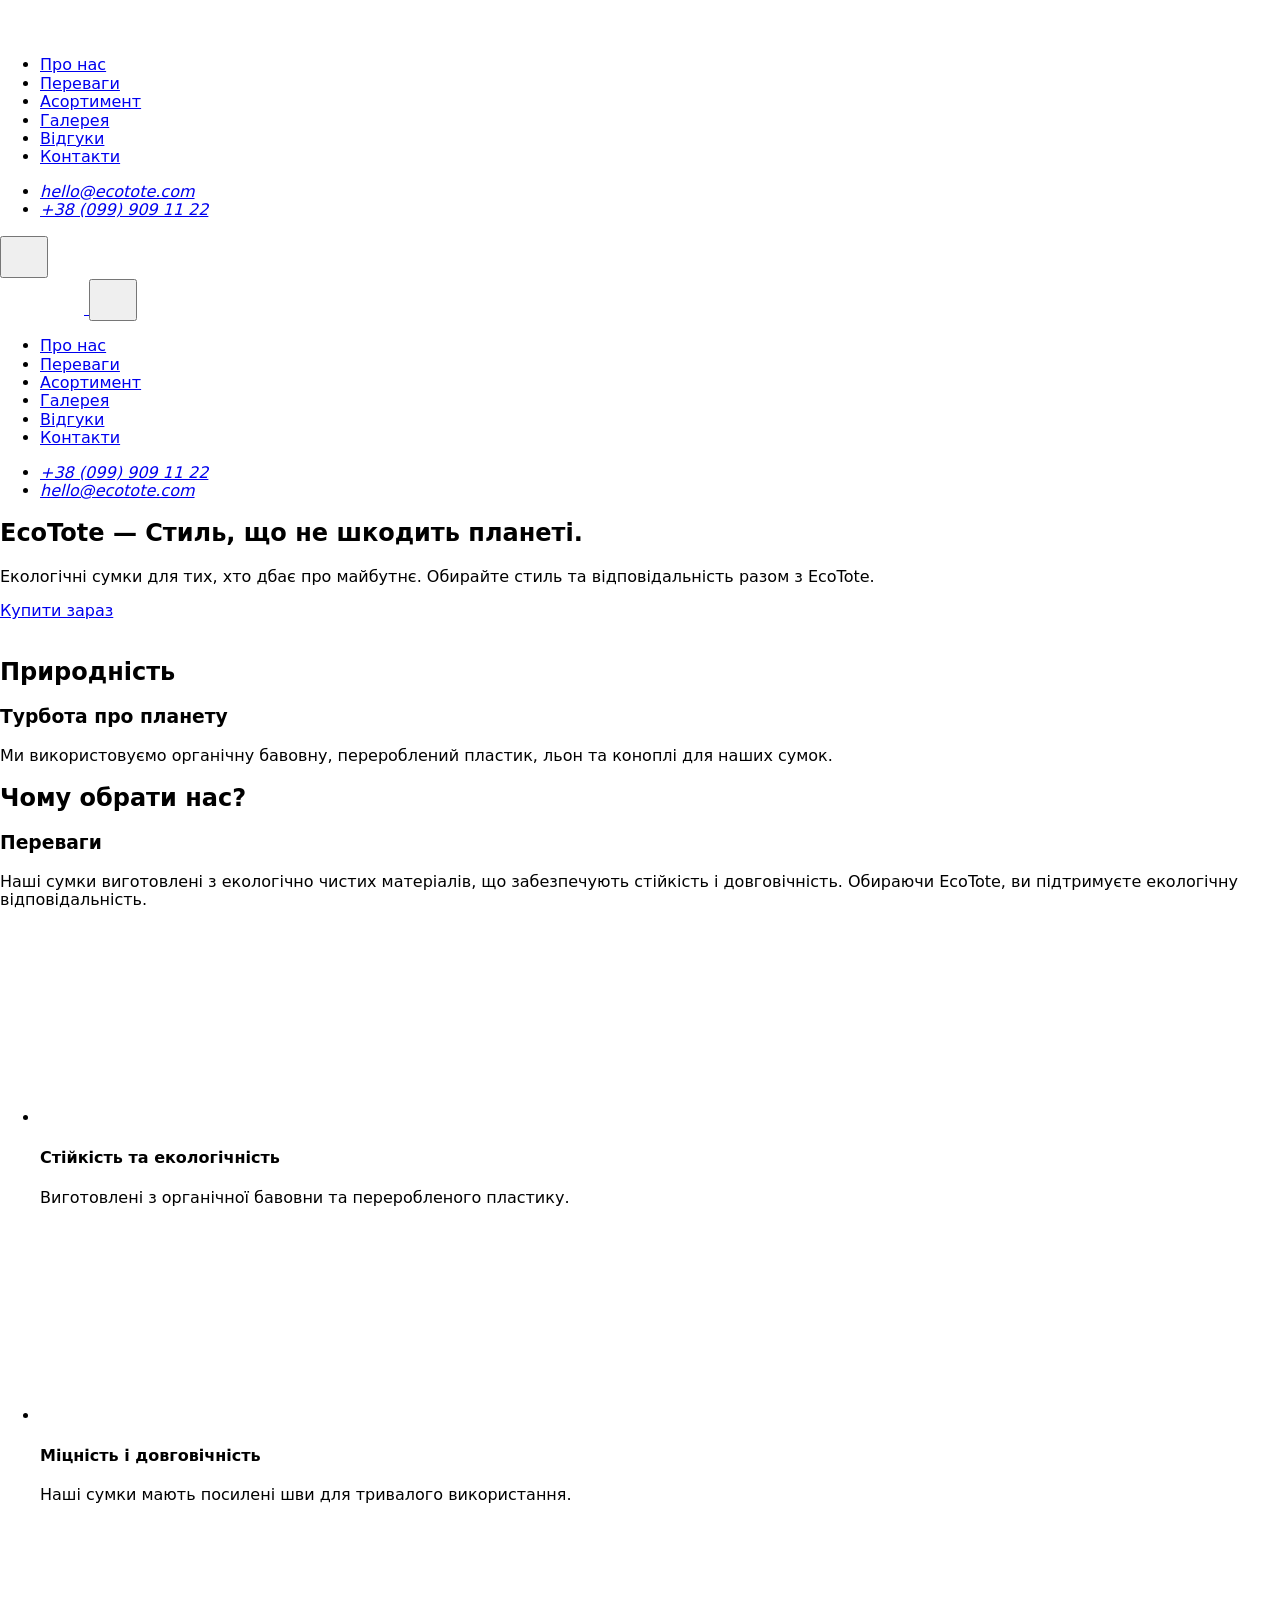
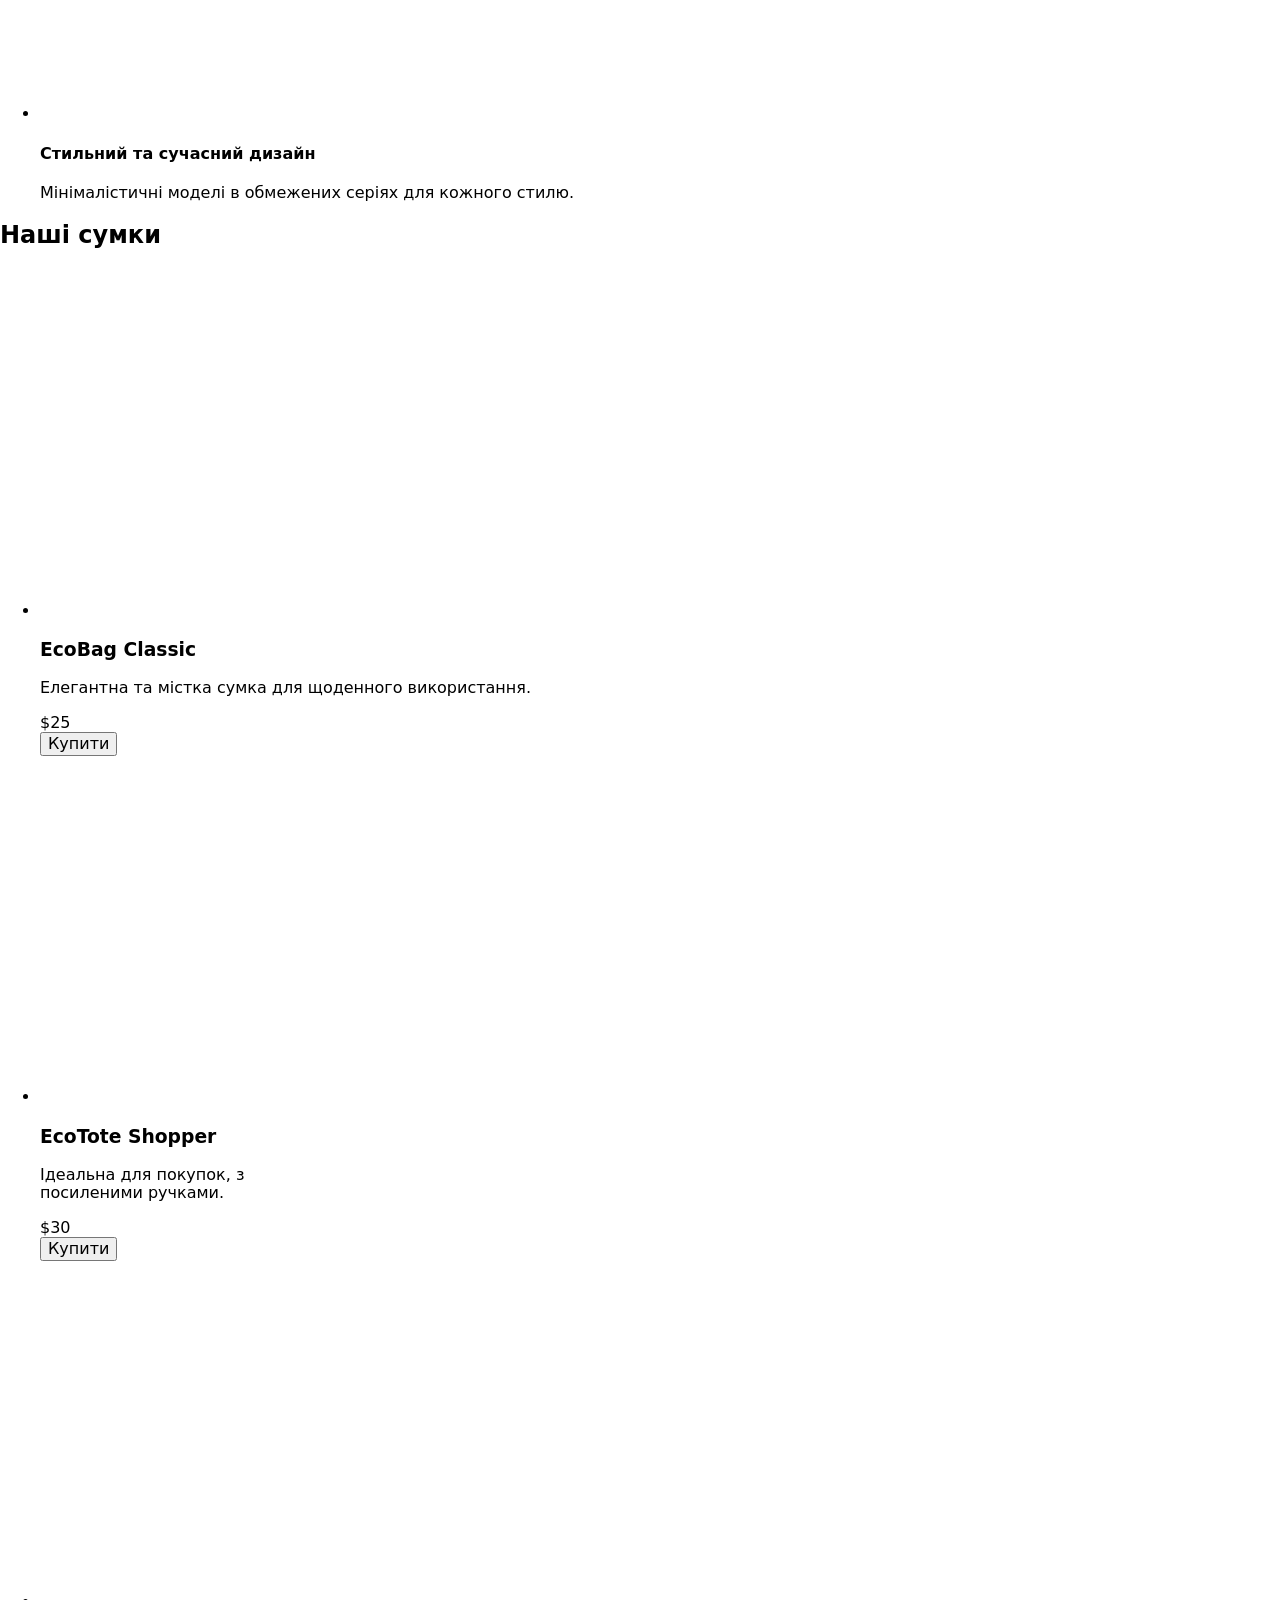
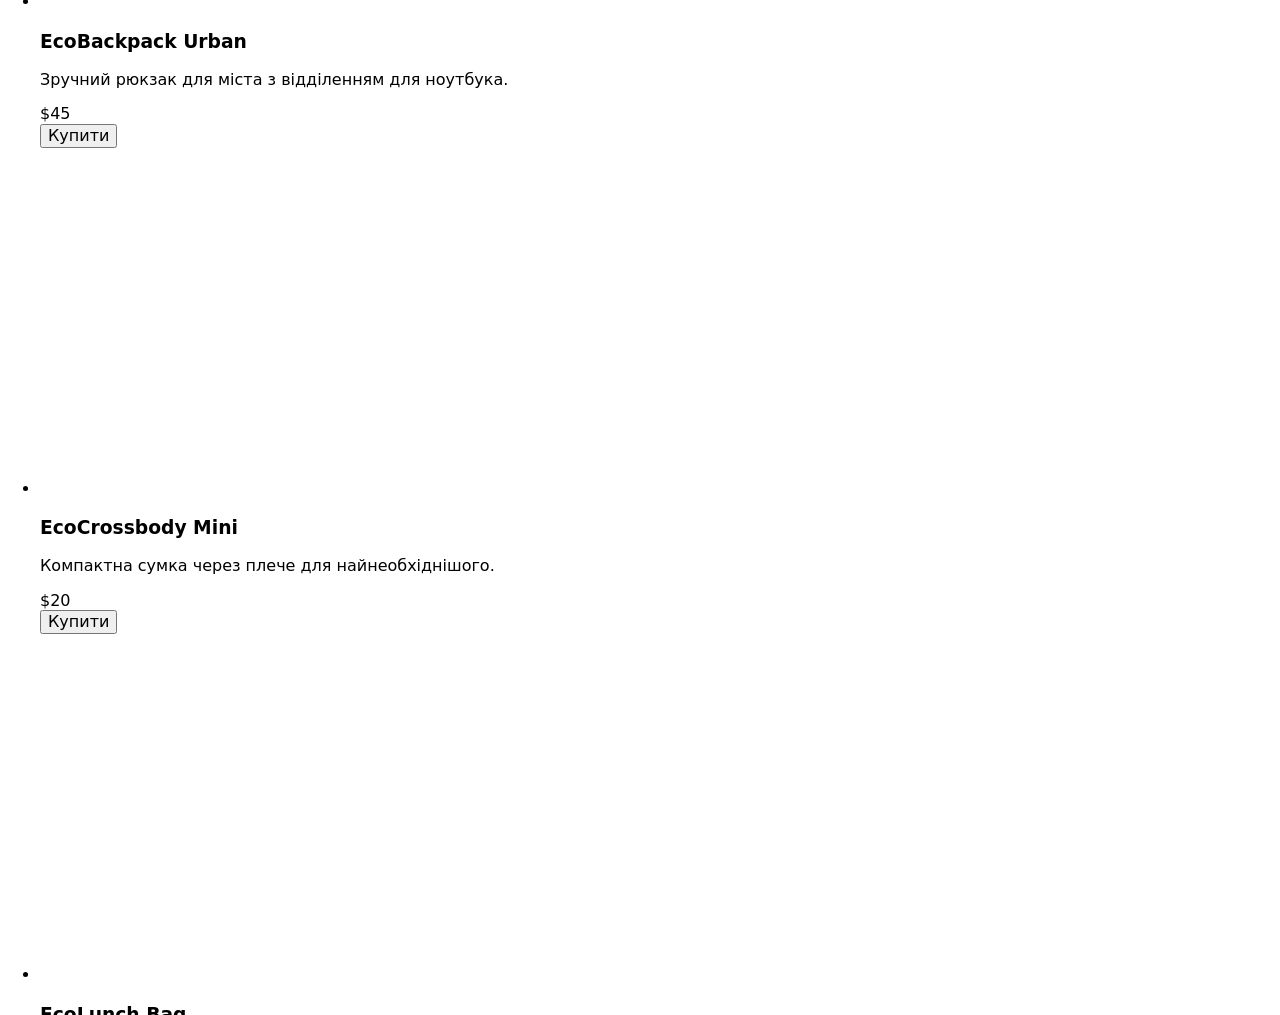
==== index.html @ a8417cc0 "Deploying to gh-pages from @ tetiana-tkachuk/ecotote-team-project@ef419cf81e97bbe86a698569231b4c38f8" ====
<!DOCTYPE html>
<html lang="uk">
  <head>
    <meta charset="UTF-8" />
    <link rel="icon" type="image/svg+xml" href="/ecotote-team-project/favicon.svg" />
    <meta name="viewport" content="width=device-width, initial-scale=1.0" />
    <meta
      name="description"
      content="Виробництво та продаж екологічних сумок. Сумки EcoTote - це стиль, комфорт та турбота про навколишнє середовище. Широкий вибір моделей сумок."
    />
    <link rel="preconnect" href="https://fonts.googleapis.com" />
    <link rel="preconnect" href="https://fonts.gstatic.com" crossorigin />
    <link
      href="https://fonts.googleapis.com/css2?family=Comfortaa:wght@700&family=Fira+Sans:wght@400;600&display=swap"
      rel="stylesheet"
    />
    <title>EcoTote</title>
    <link
      rel="stylesheet"
      href="https://cdnjs.cloudflare.com/ajax/libs/modern-normalize/3.0.1/modern-normalize.min.css"
      integrity="sha512-q6WgHqiHlKyOqslT/lgBgodhd03Wp4BEqKeW6nNtlOY4quzyG3VoQKFrieaCeSnuVseNKRGpGeDU3qPmabCANg=="
      crossorigin="anonymous"
      referrerpolicy="no-referrer"
    />
    <script type="module" crossorigin src="/ecotote-team-project/index.js"></script>
    <link rel="stylesheet" crossorigin href="/ecotote-team-project/assets/index-BVFaLaH8.css">
  </head>
  <body>
    <header class="header">
  <div class="container container-header">
    <a
      class="header-logo"
      href="index.html"
      aria-label="Відкрити головну сторінку"
      title="Перейти на головну сторінку"
    >
      <svg class="header-logo-icon" width="84" height="36">
        <use href="/ecotote-team-project/assets/logo-U0piZrP_.svg#icon-logo"></use>
      </svg>
    </a>
    <nav class="header-navbar">
      <ul class="nav-list">
        <li class="nav-item">
          <a class="nav-link" href="#about">Про нас</a>
        </li>
        <li class="nav-item">
          <a class="nav-link" href="#advantages">Переваги</a>
        </li>
        <li class="nav-item">
          <a class="nav-link" href="#assortment">Асортимент</a>
        </li>
        <li class="nav-item">
          <a class="nav-link" href="#gallery">Галерея</a>
        </li>
        <li class="nav-item">
          <a class="nav-link" href="#feedbacks">Відгуки</a>
        </li>
        <li class="nav-item">
          <a class="nav-link" href="#support">Контакти</a>
        </li>
      </ul>
    </nav>
    <address class="contacts">
      <ul class="contacts-list">
        <li class="contacts-item">
          <a class="contacts-link" href="mailto:hello@ecotote.com"
            >hello@ecotote.com</a
          >
        </li>
        <li class="contacts-item">
          <a class="contacts-link" href="tel:+380999091122"
            >+38 (099) 909 11 22</a
          >
        </li>
      </ul>
    </address>
    <button class="menu-open-btn" type="button" aria-label="Відкрити меню">
      <svg class="burger-icon" width="32" height="32">
        <use href="/ecotote-team-project/assets/icons-CYE6FQ5h.svg#icon-menu"></use>
      </svg>
    </button>
  </div>
</header>
<!-- mobile menu overlay -->
<div class="burger-menu-overlay">
  <div class="burger-menu">
    <a
      class="header-logo"
      href="index.html"
      aria-label="Повернутись на головну сторінку"
      title="Повернутись на головну сторінку"
    >
      <svg class="header-logo-icon" width="84" height="36">
        <use href="/ecotote-team-project/assets/logo-U0piZrP_.svg#icon-logo"></use>
      </svg>
    </a>
    <button type="button" class="burger-menu-close" aria-label="Закрити меню">
      <svg class="icon-close" width="32" height="32">
        <use href="/ecotote-team-project/assets/icons-CYE6FQ5h.svg#icon-x"></use>
      </svg>
    </button>
    <nav class="burger-nav">
      <ul class="burger-nav-list">
        <li class="burger-nav-item">
          <a class="burger-nav-link" href="#about">Про нас</a>
        </li>
        <li class="burger-nav-item">
          <a class="burger-nav-link" href="#advantages">Переваги</a>
        </li>
        <li class="burger-nav-item">
          <a class="burger-nav-link" href="#assortment">Асортимент</a>
        </li>
        <li class="burger-nav-item">
          <a class="burger-nav-link" href="#gallery">Галерея</a>
        </li>
        <li class="burger-nav-item">
          <a class="burger-nav-link" href="#feedbacks">Відгуки</a>
        </li>
        <li class="burger-nav-item">
          <a class="burger-nav-link" href="#support">Контакти</a>
        </li>
      </ul>
    </nav>
    <address class="burger-contact">
      <ul class="burger-contact-list">
        <li class="contacts-item">
          <a class="contacts-link" href="tel:+380999091122"
            >+38 (099) 909 11 22</a
          >
        </li>
        <li class="contacts-item">
          <a class="contacts-link" href="mailto:hello@ecotote.com"
            >hello@ecotote.com</a
          >
        </li>
      </ul>
    </address>
  </div>
</div>


    <main>
      <section class="hero">
  <div class="container">
    <div class="hero-text-content-wrapper">
      <h1 class="hero-title">EcoTote — Стиль, що не шкодить планеті.</h1>
      <div class="hero-content-btn-container">
        <p class="hero-text">
          Екологічні сумки для тих, хто дбає про майбутнє. Обирайте стиль та
          відповідальність разом з EcoTote.
        </p>
        <a class="button hero-btn" href="#assortment">Купити зараз</a>
      </div>
    </div>
    <div class="img-wrapper">
      <picture class="hero-picture">
        <source
          srcset="/ecotote-team-project/assets/hero-img-desk-DtRINY87.jpg 1x, /ecotote-team-project/assets/hero-img-desk-2x-By4Xoq-9.jpg 2x"
          media="(min-width: 1440px)"
        />
        <source
          srcset="/ecotote-team-project/assets/hero-img-tab-CZBpVqTs.jpg 1x, /ecotote-team-project/assets/hero-img-tab-2x-DbnW533m.jpg 2x"
          media="(min-width: 768px)"
        />
        <source
          srcset="/ecotote-team-project/assets/hero-img-mob-wDn4ARM0.jpg 1x, /ecotote-team-project/assets/hero-img-mob-2x-D0zY0Bsk.jpg 2x"
          media="(min-width: 320px)"
        />
        <img
          src="/ecotote-team-project/assets/hero-img-mob-wDn4ARM0.jpg"
          alt="Стильні різнокольорові сумки з екологічних матеріалів"
        />
      </picture>
    </div>
  </div>
</section>

      <section class="about" id="about">
  <div class="container about-container">
    <h2 class="about-title">Природність</h2>
    <h3 class="section-title about-subtitle">Турбота про планету</h3>
    <p class="about-text">
      Ми використовуємо органічну бавовну, перероблений пластик, льон та коноплі
      для наших сумок.
    </p>
  </div>
</section>

      <section class="advantages" id="advantages">
  <div class="container">
    <div class="advantages-container">
    <div class="advantages-header">
      <h2 class="section-title advantages-title">Чому обрати нас?</h2>
      <h3 class="advantages-subtitle">Переваги</h3>
    </div>
    <p class="advantages-text">
      Наші сумки виготовлені з екологічно чистих матеріалів, що забезпечують
      стійкість і довговічність. Обираючи EcoTote, ви підтримуєте екологічну
      відповідальність.
    </p>
  </div>

    <ul class="advantages-list">
      <li class="advantages-item">
        <div class="advantages-card">
          <div class="advantages-img-wrapper">
            <picture>
              <source
                srcset="/ecotote-team-project/assets/advant-1-desk-BP8H5Ivd.jpg 1x, /ecotote-team-project/assets/advant-1-desk-2x-DwFUTW9U.jpg 2x"
                media="(min-width: 1440px)"
              />
              <source
                srcset="/ecotote-team-project/assets/advant-1-tab-BkK3ylSr.jpg 1x, /ecotote-team-project/assets/advant-1-tab-2x-DDQkQJ0o.jpg 2x"
                media="(min-width: 768px)"
              />
              <source
                srcset="/ecotote-team-project/assets/advant-1-mob-CvjfTe1n.jpg 1x, /ecotote-team-project/assets/advant-1-mob-2x-hT9UVbXJ.jpg 2x"
                media="(max-width: 767px)"
              />
              <img
                class="img-advantages"
                src="/ecotote-team-project/assets/advant-1-mob-CvjfTe1n.jpg"
                alt="Стійкість та екологічність"
                width="288"
                height="198"
              />
            </picture>
          </div>
          <h4 class="advantages-card-subtitle">Стійкість та екологічність</h4>
          <p class="advantages-card-text">
            Виготовлені з органічної бавовни та переробленого пластику.
          </p>
        </div>
      </li>
      <li class="advantages-item">
        <div class="advantages-card">
          <div class="advantages-img-wrapper">
            <picture>
              <source
                srcset="/ecotote-team-project/assets/advant-2-desk-Ddy_sfwQ.jpg 1x, /ecotote-team-project/assets/advant-2-desk-2x-BwU9s41_.jpg 2x"
                media="(min-width: 1440px)"
              />
              <source
                srcset="/ecotote-team-project/assets/advant-2-tab-C-L8euWJ.jpg 1x, /ecotote-team-project/assets/advant-2-tab-2x-BtFrn45S.jpg 2x"
                media="(min-width: 768px)"
              />
              <source
                srcset="/ecotote-team-project/assets/advant-2-mob-DkUtWdKa.jpg 1x, /ecotote-team-project/assets/advant-2-mob-2x-DjqGzqF1.jpg 2x"
                media="(max-width: 767px)"
              />
              <img
                class="img-advantages"
                src="/ecotote-team-project/assets/advant-2-mob-DkUtWdKa.jpg"
                alt="Міцність і довговічність"
                width="288"
                height="198"
              />
            </picture>
          </div>
          <h4 class="advantages-card-subtitle advantages-card-two">
            Міцність і довговічність
          </h4>
          <p class="advantages-card-text">
            Наші сумки мають посилені шви для тривалого використання.
          </p>
        </div>
      </li>
      <li class="advantages-item advantages-item-wide">
        <div class="advantages-card">
          <div class="advantages-img-wrapper">
            <picture>
              <source
                srcset="/ecotote-team-project/assets/advant-3-desk-DnDzn1N1.jpg 1x, /ecotote-team-project/assets/advant-3-desk-2x-BlJKHP_n.jpg 2x"
                media="(min-width: 1440px)"
              />
              <source
                srcset="/ecotote-team-project/assets/advant-3-tab-DO-K67xw.jpg 1x, /ecotote-team-project/assets/advant-3-tab-2x-DGzYOuYZ.jpg 2x"
                media="(min-width: 768px)"
              />
              <source
                srcset="/ecotote-team-project/assets/advant-3-mob-D9hDRL1U.jpg 1x, /ecotote-team-project/assets/advant-3-mob-2x-PXNC9Ykw.jpg 2x"
                media="(max-width: 767px)"
              />
              <img
                class="img-advantages img-advant"
                src="/ecotote-team-project/assets/advant-3-mob-D9hDRL1U.jpg"
                alt="Стильний та сучасний дизайн"
                width="288"
                height="198"
              />
            </picture>
          </div>
          <h4 class="advantages-card-subtitle">Стильний та сучасний дизайн</h4>
          <p class="advantages-card-text">
            Мінімалістичні моделі в обмежених серіях для кожного стилю.
          </p>
        </div>
      </li>
    </ul>
  </div>
</section>

      <section class="assortment" id="assortment">
  <div class="container assortment-container">
    <h2 class="section-title assortment-title">Наші сумки</h2>
    <ul class="assortment-list">
      <li class="assortment-item">
        <div class="assortment-picture">
          <picture>
            <source
              srcset="/ecotote-team-project/assets/assortment-1-desc-vNyhQ4CW.jpg 1x, /ecotote-team-project/assets/assortment-1-desc@2x-_JnfsjZB.jpg 2x"
              media="(min-width: 1440px)"
            />
            <source
              srcset="/ecotote-team-project/assets/assortment-1-tab-wg07-DI3.jpg 1x, /ecotote-team-project/assets/assortment-1-tab@2x-uY0RUmqw.jpg 2x"
              media="(min-width: 768px)"
            />
            <source
              srcset="/ecotote-team-project/assets/assortment-1-mob-BYZTm2zx.jpg 1x, /ecotote-team-project/assets/assortment-1-mob@2x-B7ZQaISr.jpg 2x"
              media="(max-width: 767px)"
            />
            <img
              class="assortment-img"
              src="/ecotote-team-project/assets/assortment-1-mob-BYZTm2zx.jpg"
              width="288"
              height="346"
              alt="photo EcoBag Classic"
              loading="lazy"
            />
          </picture>
        </div>
        <div class="assortment-subtitle-text">
          <h3 class="assortment-subtitle">EcoBag Classic</h3>
          <p class="assortment-text">
            Елегантна та містка сумка для щоденного використання.
          </p>
          <span class="assortment-price">$25</span>
        </div>
        <button class="button assortment-btn" type="button">Купити</button>
      </li>

      <li class="assortment-item">
        <div class="assortment-picture">
          <picture>
            <source
              srcset="/ecotote-team-project/assets/assortment-2-desc-DO5kck0N.jpg 1x, /ecotote-team-project/assets/assortment-2-desc@2x-BzB5Egrk.jpg 2x"
              media="(min-width: 1440px)"
            />
            <source
              srcset="/ecotote-team-project/assets/assortment-2-tab-CLKH41CV.jpg 1x, /ecotote-team-project/assets/assortment-2-tab@2x-BTspGwPL.jpg 2x"
              media="(min-width: 768px)"
            />
            <source
              srcset="/ecotote-team-project/assets/assortment-2-mob-jz8NvwHD.jpg 1x, /ecotote-team-project/assets/assortment-2-mob@2x-uzXeiAJw.jpg 2x"
              media="(max-width: 767px)"
            />
            <img
              class="assortment-img"
              src="/ecotote-team-project/assets/assortment-2-mob-jz8NvwHD.jpg"
              width="288"
              height="346"
              alt="photo EcoTote Shopper"
              loading="lazy"
            />
          </picture>
        </div>
        <div class="assortment-subtitle-text">
          <h3 class="assortment-subtitle">EcoTote Shopper</h3>
          <p class="assortment-text">
            Ідеальна для покупок, з <br />посиленими ручками.
          </p>
          <span class="assortment-price">$30</span>
        </div>
        <button class="button assortment-btn" type="button">Купити</button>
      </li>

      <li class="assortment-item">
        <div class="assortment-picture">
          <picture>
            <source
              srcset="/ecotote-team-project/assets/assortment-3-desc-C2W-Whvg.jpg 1x, /ecotote-team-project/assets/assortment-3-desc@2x-EVDxdnae.jpg 2x"
              media="(min-width: 1440px)"
            />
            <source
              srcset="/ecotote-team-project/assets/assortment-3-tab-BXAdpq3Z.jpg 1x, /ecotote-team-project/assets/assortment-3-tab@2x-Nh8Pmhft.jpg 2x"
              media="(min-width: 768px)"
            />
            <source
              srcset="/ecotote-team-project/assets/assortment-3-mob-C5EQVH-4.jpg 1x, /ecotote-team-project/assets/assortment-3-mob@2x-CPe_EvTy.jpg 2x"
              media="(max-width: 767px)"
            />
            <img
              class="assortment-img"
              src="/ecotote-team-project/assets/assortment-3-mob-C5EQVH-4.jpg"
              width="288"
              height="346"
              alt="photo EcoBackpack Urban"
              loading="lazy"
            />
          </picture>
        </div>
        <div class="assortment-subtitle-text">
          <h3 class="assortment-subtitle">EcoBackpack Urban</h3>
          <p class="assortment-text">
            Зручний рюкзак для міста з відділенням для ноутбука.
          </p>
          <span class="assortment-price">$45</span>
        </div>
        <button class="button assortment-btn" type="button">Купити</button>
      </li>

      <li class="assortment-item">
        <div class="assortment-picture">
          <picture>
            <source
              srcset="/ecotote-team-project/assets/assortment-4-desc-BkxrxvYP.jpg 1x, /ecotote-team-project/assets/assortment-4-desc@2x-C8qPceMd.jpg 2x"
              media="(min-width: 1440px)"
            />
            <source
              srcset="/ecotote-team-project/assets/assortment-4-tab-C50cme4i.jpg 1x, /ecotote-team-project/assets/assortment-4-tab@2x-ChyLtm8g.jpg 2x"
              media="(min-width: 768px)"
            />
            <source
              srcset="/ecotote-team-project/assets/assortment-4-mob-ol6nR_P9.jpg 1x, /ecotote-team-project/assets/assortment-4-mob@2x-C0dzt41G.jpg 2x"
              media="(max-width: 767px)"
            />
            <img
              class="assortment-img"
              src="/ecotote-team-project/assets/assortment-4-mob-ol6nR_P9.jpg"
              width="288"
              height="346"
              alt="photo EcoCrossbody Mini"
              loading="lazy"
            />
          </picture>
        </div>
        <div class="assortment-subtitle-text">
          <h3 class="assortment-subtitle">EcoCrossbody Mini</h3>
          <p class="assortment-text">
            Компактна сумка через плече для найнеобхіднішого.
          </p>
          <span class="assortment-price">$20</span>
        </div>
        <button class="button assortment-btn" type="button">Купити</button>
      </li>

      <li class="assortment-item">
        <div class="assortment-picture">
          <picture>
            <source
              srcset="/ecotote-team-project/assets/assortment-5-desc-BaJ_s0Gk.jpg 1x, /ecotote-team-project/assets/assortment-5-desc@2x-Chn_3_5O.jpg 2x"
              media="(min-width: 1440px)"
            />
            <source
              srcset="/ecotote-team-project/assets/assortment-5-tab-Dbt2CcP5.jpg 1x, /ecotote-team-project/assets/assortment-5-tab@2x-CALRm6Kr.jpg 2x"
              media="(min-width: 768px)"
            />
            <source
              srcset="/ecotote-team-project/assets/assortment-5-mob-BS3nlZ3l.jpg 1x, /ecotote-team-project/assets/assortment-5-mob@2x-DFA3zuol.jpg 2x"
              media="(max-width: 767px)"
            />
            <img
              class="assortment-img"
              src="/ecotote-team-project/assets/assortment-5-mob-BS3nlZ3l.jpg"
              width="288"
              height="346"
              alt="photo EcoLunch Bag"
              loading="lazy"
            />
          </picture>
        </div>
        <div class="assortment-subtitle-text big">
          <h3 class="assortment-subtitle">EcoLunch Bag</h3>
          <p class="assortment-text">Стильна та практична сумка для обідів.</p>
          <span class="assortment-price">$15</span>
        </div>
        <button class="button assortment-btn" type="button">Купити</button>
      </li>

      <li class="assortment-item">
        <div class="assortment-picture">
          <picture>
            <source
              srcset="/ecotote-team-project/assets/assortment-6-desc-D5v_UyHw.jpg 1x, /ecotote-team-project/assets/assortment-6-desc@2x-DTHgdCI-.jpg 2x"
              media="(min-width: 1440px)"
            />
            <source
              srcset="/ecotote-team-project/assets/assortment-6-tab-kfnOFLzl.jpg 1x, /ecotote-team-project/assets/assortment-6-tab@2x-Y3cQMYqR.jpg 2x"
              media="(min-width: 768px)"
            />
            <source
              srcset="/ecotote-team-project/assets/assortment-6-mob-DKI7qe5C.jpg 1x, /ecotote-team-project/assets/assortment-6-mob@2x-BGg_enqR.jpg 2x"
              media="(max-width: 767px)"
            />
            <img
              class="assortment-img"
              src="/ecotote-team-project/assets/assortment-6-mob-DKI7qe5C.jpg"
              width="288"
              height="346"
              alt="photo EcoBeach Tote"
              loading="lazy"
            />
          </picture>
        </div>
        <div class="assortment-subtitle-text">
          <h3 class="assortment-subtitle">EcoBeach Tote</h3>
          <p class="assortment-text">
            Велика сумка для пляжних речей з водонепроникною підкладкою.
          </p>
          <span class="assortment-price">$35</span>
        </div>
        <button class="button assortment-btn" type="button">Купити</button>
      </li>

      <li class="assortment-item">
        <div class="assortment-picture">
          <picture>
            <source
              srcset="/ecotote-team-project/assets/assortment-7-desc-Dt4cKoUl.jpg 1x, /ecotote-team-project/assets/assortment-7-desc@2x-BAvBQGGa.jpg 2x"
              media="(min-width: 1440px)"
            />
            <source
              srcset="/ecotote-team-project/assets/assortment-7-tab-BU8tNUwx.jpg 1x, /ecotote-team-project/assets/assortment-7-tab@2x-sDHfE3dC.jpg 2x"
              media="(min-width: 768px)"
            />
            <source
              srcset="/ecotote-team-project/assets/assortment-7-mob-PObKtL63.jpg 1x, /ecotote-team-project/assets/assortment-7-mob@2x-BL-3bui7.jpg 2x"
              media="(max-width: 767px)"
            />
            <img
              class="assortment-img"
              src="/ecotote-team-project/assets/assortment-7-mob-PObKtL63.jpg"
              width="288"
              height="346"
              alt="photo EcoTravel Duffle"
              loading="lazy"
            />
          </picture>
        </div>
        <div class="assortment-subtitle-text">
          <h3 class="assortment-subtitle">EcoTravel Duffle</h3>
          <p class="assortment-text">
            Містка дорожня сумка з додатковими кишенями.
          </p>
          <span class="assortment-price">$60</span>
        </div>
        <button class="button assortment-btn" type="button">Купити</button>
      </li>

      <li class="assortment-item">
        <div class="assortment-picture">
          <picture>
            <source
              srcset="/ecotote-team-project/assets/assortment-8-desc-CGOCGe-Y.jpg 1x, /ecotote-team-project/assets/assortment-8-desc@2x-BVm9rc5s.jpg 2x"
              media="(min-width: 1440px)"
            />
            <source
              srcset="/ecotote-team-project/assets/assortment-8-tab-04ZGP59G.jpg 1x, /ecotote-team-project/assets/assortment-8-tab@2x-poGGCR9i.jpg 2x"
              media="(min-width: 768px)"
            />
            <source
              srcset="/ecotote-team-project/assets/assortment-8-mob-DB5M4kvC.jpg 1x, /ecotote-team-project/assets/assortment-8-mob@2x-B3mregNN.jpg 2x"
              media="(max-width: 767px)"
            />
            <img
              class="assortment-img"
              src="/ecotote-team-project/assets/assortment-8-mob-DB5M4kvC.jpg"
              width="288"
              height="346"
              alt="photo EcoKids Bag"
              loading="lazy"
            />
          </picture>
        </div>
        <div class="assortment-subtitle-text big-big">
          <h3 class="assortment-subtitle">EcoKids Bag</h3>
          <p class="assortment-text">Яскрава та зручна сумка для дітей.</p>
          <span class="assortment-price">$22</span>
        </div>
        <button class="button assortment-btn" type="button">Купити</button>
      </li>
    </ul>
  </div>
</section>

      <section class="gallery" id="gallery">
  <div class="container">
    <h2 class="section-title gallery-title">Галерея зображень</h2>
    <h3 class="gallery-text">EcoTotes у повсякденному житті</h3>

    <ul class="gallery-picture">
      <li class="gallery-item img-1">
        <picture class="gallery-img">
          <source
            srcset="/ecotote-team-project/assets/gallery-desk-img-1-1x-CIGkoF1M.jpg 1x, /ecotote-team-project/assets/gallery-desk-img-1-2x-D-W_-VhB.jpg 2x"
            media="(min-width: 1440px)"
          />
          <source
            srcset="/ecotote-team-project/assets/gallery-tab-img-1-1x-BL_d1UNP.jpg 1x, /ecotote-team-project/assets/gallery-tab-img-1-2x-Bt_6r_Fz.jpg 2x"
            media="(min-width: 768px)"
          />
          <source
            srcset="/ecotote-team-project/assets/gallery-mob-img-1-1x-BD9jswMf.jpg 1x, /ecotote-team-project/assets/gallery-mob-img-1-2x-CWVB5vpR.jpg 2x"
            media="(max-width: 767px)"
          />
          <img
            src="/ecotote-team-project/assets/gallery-mob-img-1-1x-BD9jswMf.jpg"
            alt="Еко-сумка, розміщена на стільці біля столу в затишній кав'ярні. На столі стоїть чашка кави, книга або ноутбук. Оздоблення мінімалістичне та естетичне, що нагадує про повільний спосіб життя та усвідомлений вибір."
          />
        </picture>
      </li>

      <li class="gallery-item img-2">
        <picture class="gallery-img">
          <source
            srcset="/ecotote-team-project/assets/gallery-desk-img-2-1x-DMti21m_.jpg 1x, /ecotote-team-project/assets/gallery-desk-img-2-2x-DLLxjCGT.jpg 2x"
            media="(min-width: 1440px)"
          />
          <source
            srcset="/ecotote-team-project/assets/gallery-tab-img-2-1x-DXS6oqcS.jpg 1x, /ecotote-team-project/assets/gallery-tab-img-2-2x-C1Hu9m9L.jpg 2x"
            media="(min-width: 768px)"
          />
          <source
            srcset="/ecotote-team-project/assets/gallery-mob-img-2-1x-DsknmVyS.jpg 1x, /ecotote-team-project/assets/gallery-mob-img-2-2x-CFATkNRd.jpg 2x"
            media="(max-width: 767px)"
          />
          <img
            src="/ecotote-team-project/assets/gallery-mob-img-2-1x-DsknmVyS.jpg"
            alt="Міський пейзаж, де стильний чоловік несе сумку-тоут, переходячи вулицю по пішохідному переході. Міський фон, велосипеди, пішоходи та сучасна архітектура на задньому плані. Сумка сучасна, лаконічна та модна."
          />
        </picture>
      </li>

      <li class="gallery-item img-3">
        <picture class="gallery-img">
          <source
            srcset="/ecotote-team-project/assets/gallery-desk-img-3-1x-BUdxcMIh.jpg 1x, /ecotote-team-project/assets/gallery-desk-img-3-2x-Dh3yV2rr.jpg 2x"
            media="(min-width: 1440px)"
          />
          <source
            srcset="/ecotote-team-project/assets/gallery-tab-img-3-1x-BlUX5nTd.jpg 1x, /ecotote-team-project/assets/gallery-tab-img-3-2x-CUfrR5z2.jpg 2x"
            media="(min-width: 768px)"
          />
          <source
            srcset="/ecotote-team-project/assets/gallery-mob-img-3-1x-BIGUCCXA.jpg 1x, /ecotote-team-project/assets/gallery-mob-img-3-2x-DHdYTACV.jpg 2x"
            media="(max-width: 767px)"
          />
          <img
            src="/ecotote-team-project/assets/gallery-mob-img-3-1x-BIGUCCXA.jpg"
            alt="Людина йде парком або природною стежкою, несучи екологічну сумку на плечі. Повсякденний одяг, весняний або літній пейзаж з деревами, травою та м’якими тінями. Сумка рухається природно, як частина моменту життя."
          />
        </picture>
      </li>
      <li class="gallery-item img-4">
        <picture class="gallery-img">
          <source
            srcset="/ecotote-team-project/assets/gallery-desk-img-4-1x-BwkcQ_rY.jpg 1x, /ecotote-team-project/assets/gallery-desk-img-4-2x-BVwPRTcL.jpg 2x"
            media="(min-width: 1440px)"
          />
          <source
            srcset="/ecotote-team-project/assets/gallery-tab-img-4-1x-CzU4K_1w.jpg 1x, /ecotote-team-project/assets/gallery-tab-img-4-2x-JT0sMg27.jpg 2x"
            media="(min-width: 768px)"
          />
          <source
            srcset="/ecotote-team-project/assets/gallery-mob-img-4-1x-D2Ujdjf7.jpg 1x, /ecotote-team-project/assets/gallery-mob-img-4-2x-W6htS3LH.jpg 2x"
            media="(max-width: 767px)"
          />
          <img
            src="/ecotote-team-project/assets/gallery-mob-img-4-1x-D2Ujdjf7.jpg"
            alt="Молода жінка тримає велику еко-сумку, наповнену свіжими овочами та фруктами, на місцевому фермерському ринку. Тепле сонячне світло, затишна атмосфера, фон з дерев'яними ящиками та зеленню. Сумка має простий, природний дизайн."
          />
        </picture>
      </li>
    </ul>
  </div>
</section>

      <!-- Section Gallery -->
<section class="feedbacks" id="feedbacks">
  <div class="container">
    <h2 class="section-title feedbacks-title">Що говорять наші клієнти</h2>

    <ul class="feedback-list">
      <li class="feedback-item">
        <div class="star-text">
          <div class="star-list">
            <svg class="star-icon" width="20" height="20">
              <use href="/ecotote-team-project/assets/icons-CYE6FQ5h.svg#icon-star-fillled"></use>
            </svg>
            <svg class="star-icon" width="20" height="20">
              <use href="/ecotote-team-project/assets/icons-CYE6FQ5h.svg#icon-star-fillled"></use>
            </svg>
            <svg class="star-icon" width="20" height="20">
              <use href="/ecotote-team-project/assets/icons-CYE6FQ5h.svg#icon-star-fillled"></use>
            </svg>
            <svg class="star-icon" width="20" height="20">
              <use href="/ecotote-team-project/assets/icons-CYE6FQ5h.svg#icon-star-fillled"></use>
            </svg>
            <svg class="star-icon" width="20" height="20">
              <use href="/ecotote-team-project/assets/icons-CYE6FQ5h.svg#icon-star-fillled"></use>
            </svg>
          </div>

          <p class="feedback-text">
            Сумка дуже зручна та стильна, використовую щодня!
          </p>
        </div>

        <p class="feedback-author">Анна</p>
      </li>

      <li class="feedback-item">
        <div class="star-text">
          <div class="star-list">
            <svg class="star-icon" width="20" height="20">
              <use href="/ecotote-team-project/assets/icons-CYE6FQ5h.svg#icon-star-fillled"></use>
            </svg>
            <svg class="star-icon" width="20" height="20">
              <use href="/ecotote-team-project/assets/icons-CYE6FQ5h.svg#icon-star-fillled"></use>
            </svg>
            <svg class="star-icon" width="20" height="20">
              <use href="/ecotote-team-project/assets/icons-CYE6FQ5h.svg#icon-star-fillled"></use>
            </svg>
            <svg class="star-icon" width="20" height="20">
              <use href="/ecotote-team-project/assets/icons-CYE6FQ5h.svg#icon-star-fillled"></use>
            </svg>
            <svg class="star-icon" width="20" height="20">
              <use href="/ecotote-team-project/assets/icons-CYE6FQ5h.svg#icon-star-fillled"></use>
            </svg>
          </div>

          <p class="feedback-text">
            Відмінна якість матеріалів, приємно здивована.
          </p>
        </div>

        <p class="feedback-author">Ігор</p>
      </li>

      <li class="feedback-item">
        <div class="star-text">
          <div class="star-list">
            <svg class="star-icon" width="20" height="20">
              <use href="/ecotote-team-project/assets/icons-CYE6FQ5h.svg#icon-star-fillled"></use>
            </svg>
            <svg class="star-icon" width="20" height="20">
              <use href="/ecotote-team-project/assets/icons-CYE6FQ5h.svg#icon-star-fillled"></use>
            </svg>
            <svg class="star-icon" width="20" height="20">
              <use href="/ecotote-team-project/assets/icons-CYE6FQ5h.svg#icon-star-fillled"></use>
            </svg>
            <svg class="star-icon" width="20" height="20">
              <use href="/ecotote-team-project/assets/icons-CYE6FQ5h.svg#icon-star-fillled"></use>
            </svg>
            <svg class="star-icon" width="20" height="20">
              <use href="/ecotote-team-project/assets/icons-CYE6FQ5h.svg#icon-star-fillled"></use>
            </svg>
          </div>

          <p class="feedback-text">
            Сумка повністю відповідає опису, рекомендую!
          </p>
        </div>

        <p class="feedback-author">Олена</p>
      </li>

      <li class="feedback-item">
        <div class="star-text">
          <div class="star-list">
            <svg class="star-icon" width="20" height="20">
              <use href="/ecotote-team-project/assets/icons-CYE6FQ5h.svg#icon-star-fillled"></use>
            </svg>
            <svg class="star-icon" width="20" height="20">
              <use href="/ecotote-team-project/assets/icons-CYE6FQ5h.svg#icon-star-fillled"></use>
            </svg>
            <svg class="star-icon" width="20" height="20">
              <use href="/ecotote-team-project/assets/icons-CYE6FQ5h.svg#icon-star-fillled"></use>
            </svg>
            <svg class="star-icon" width="20" height="20">
              <use href="/ecotote-team-project/assets/icons-CYE6FQ5h.svg#icon-star-fillled"></use>
            </svg>
            <svg class="star-icon" width="20" height="20">
              <use href="/ecotote-team-project/assets/icons-CYE6FQ5h.svg#icon-star"></use>
            </svg>
          </div>

          <p class="feedback-text">Швидка доставка та гарне обслуговування.</p>
        </div>

        <p class="feedback-author">Сергій</p>
      </li>
    </ul>
  </div>
</section>

      <section class="support" id="support">
  <div class="container">
    <div class="support-form-section">
      <h2 class="section-title">Залишились питання? Зв'яжіться з нами!</h2>
      <p class="section-subtitle support-section-subtitle">
        Ми тут, щоб допомогти!
      </p>
      <form action="#" class="support-form">
        <label for="user-name"> Ім'я </label>
        <div class="input-wrapper-container">
          <input
            class="input"
            type="text"
            name="name"
            id="user-name"
            placeholder="Іван"
            minlength="5"
            maxlength="64"
            required
          />
          <p class="input-text-invalid">Invalid name, try again</p>
        </div>
        <label for="user-email"> Електронна пошта </label>
        <div class="input-wrapper-container">
          <input
            class="input"
            type="email"
            name="email"
            id="user-email"
            placeholder="hello@ecotote.com"
            pattern="^[^\s@]+@[^\s@]+\.[A-Za-z]{2,}$"
            required
          />
          <p class="input-text-invalid">Invalid email, try again</p>
        </div>
        <label for="user-comment"> Повідомлення </label>
        <div class="input-wrapper-container">
          <textarea
            class="input-textarea"
            name="message"
            id="user-comment"
            placeholder="Введіть своє повідомлення..."
            maxlength="500"
          ></textarea>
        </div>
        <button type="submit" class="button support-button">Надіслати</button>
      </form>
    </div>
    <div class="support-bg-img"></div>
  </div>
</section>

    </main>

    <footer class="footer">
  <div class="container footer-container">
    <div class="footer-content">
      <a
        href="index.html"
        class="footer-logo"
        aria-label="Відкрити головну сторінку"
        title="Перейти на головну сторінку"
      >
        <svg class="footer-logo-icon">
          <use href="/ecotote-team-project/assets/logo-U0piZrP_.svg#icon-logo"></use>
        </svg>
      </a>

      <nav class="footer-nav">
        <ul class="footer-menu">
          <li class="menu-item">
            <a class="nav-link" href="#about">Про нас</a>
          </li>
          <li class="menu-item">
            <a class="nav-link" href="#advantages">Переваги</a>
          </li>
          <li class="menu-item">
            <a class="nav-link" href="#assortment">Асортимент</a>
          </li>
          <li class="menu-item">
            <a class="nav-link" href="#gallery">Галерея</a>
          </li>
          <li class="menu-item">
            <a class="nav-link" href="#feedbacks">Відгуки</a>
          </li>
          <li class="menu-item">
            <a class="nav-link" href="#support">Контакти</a>
          </li>
        </ul>
      </nav>

      <ul class="footer-social">
        <li class="social-item">
          <a
            href="https://www.instagram.com/"
            class="social-link"
            target="_blank"
            rel="noopener noreferrer"
            aria-label="Посилання на соціальну сторінку в Instagram"
          >
            <svg class="social-icon" width="32" height="32">
              <use href="/ecotote-team-project/assets/icons-CYE6FQ5h.svg#icon-instagram"></use>
            </svg>
          </a>
        </li>

        <li class="social-item">
          <a
            href="https://www.linkedin.com/"
            class="social-link"
            target="_blank"
            rel="noopener noreferrer"
            aria-label="Посилання на соціальну сторінку в LinkedIn"
          >
            <svg class="social-icon" width="32" height="32">
              <use href="/ecotote-team-project/assets/icons-CYE6FQ5h.svg#icon-linkedIn"></use>
            </svg>
          </a>
        </li>

        <li class="social-item">
          <a
            href="https://www.youtube.com/"
            class="social-link"
            target="_blank"
            rel="noopener noreferrer"
            aria-label="Посилання на соціальну сторінку в YouTube"
          >
            <svg class="social-icon" width="32" height="32">
              <use href="/ecotote-team-project/assets/icons-CYE6FQ5h.svg#icon-youtube"></use>
            </svg>
          </a>
        </li>
      </ul>
    </div>

    <div class="footer-info">
      <address class="footer-address">
        <ul class="footer-contacts-list">
          <li class="footer-contacts-item">
            <a class="contacts-link" href="tel:+380999091122" title="Подзвонити"
              >+38 (099) 909 11 22</a
            >
          </li>
          <li class="footer-contacts-item">
            <a
              class="contacts-link"
              href="mailto:hello@ecotote.com"
              title="Написати на електронну пошту"
              >hello@ecotote.com</a
            >
          </li>
        </ul>
      </address>

      <div class="copyright-text">&copy; 2025 EcoTote. Всі права захищені.</div>
    </div>
  </div>
</footer>


    <button class="btn-up" type="button">
  <svg class="btn-up-icon" width="18" height="18" aria-label="Прокрутити вгору">
    <use href="/ecotote-team-project/assets/icons-CYE6FQ5h.svg#icon-arrow-up"></use>
  </svg>
</button>


  </body>
</html>
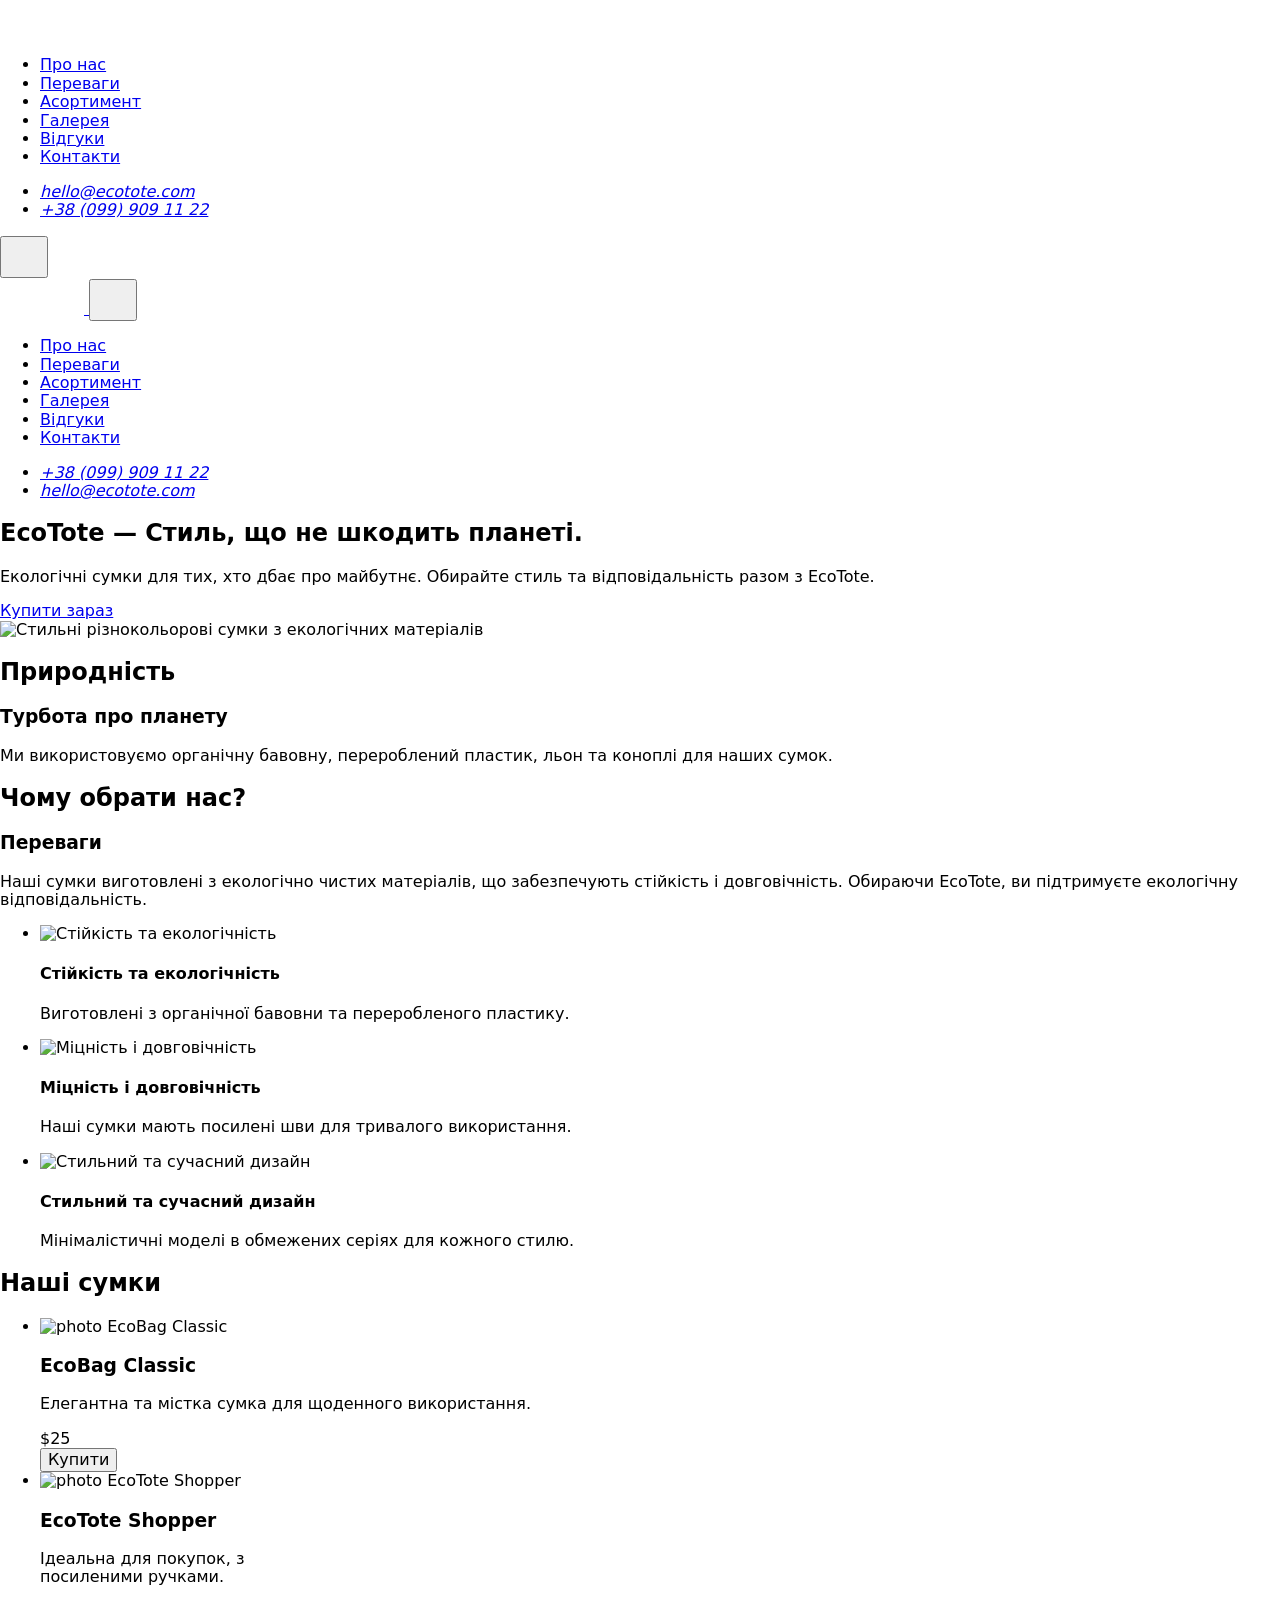
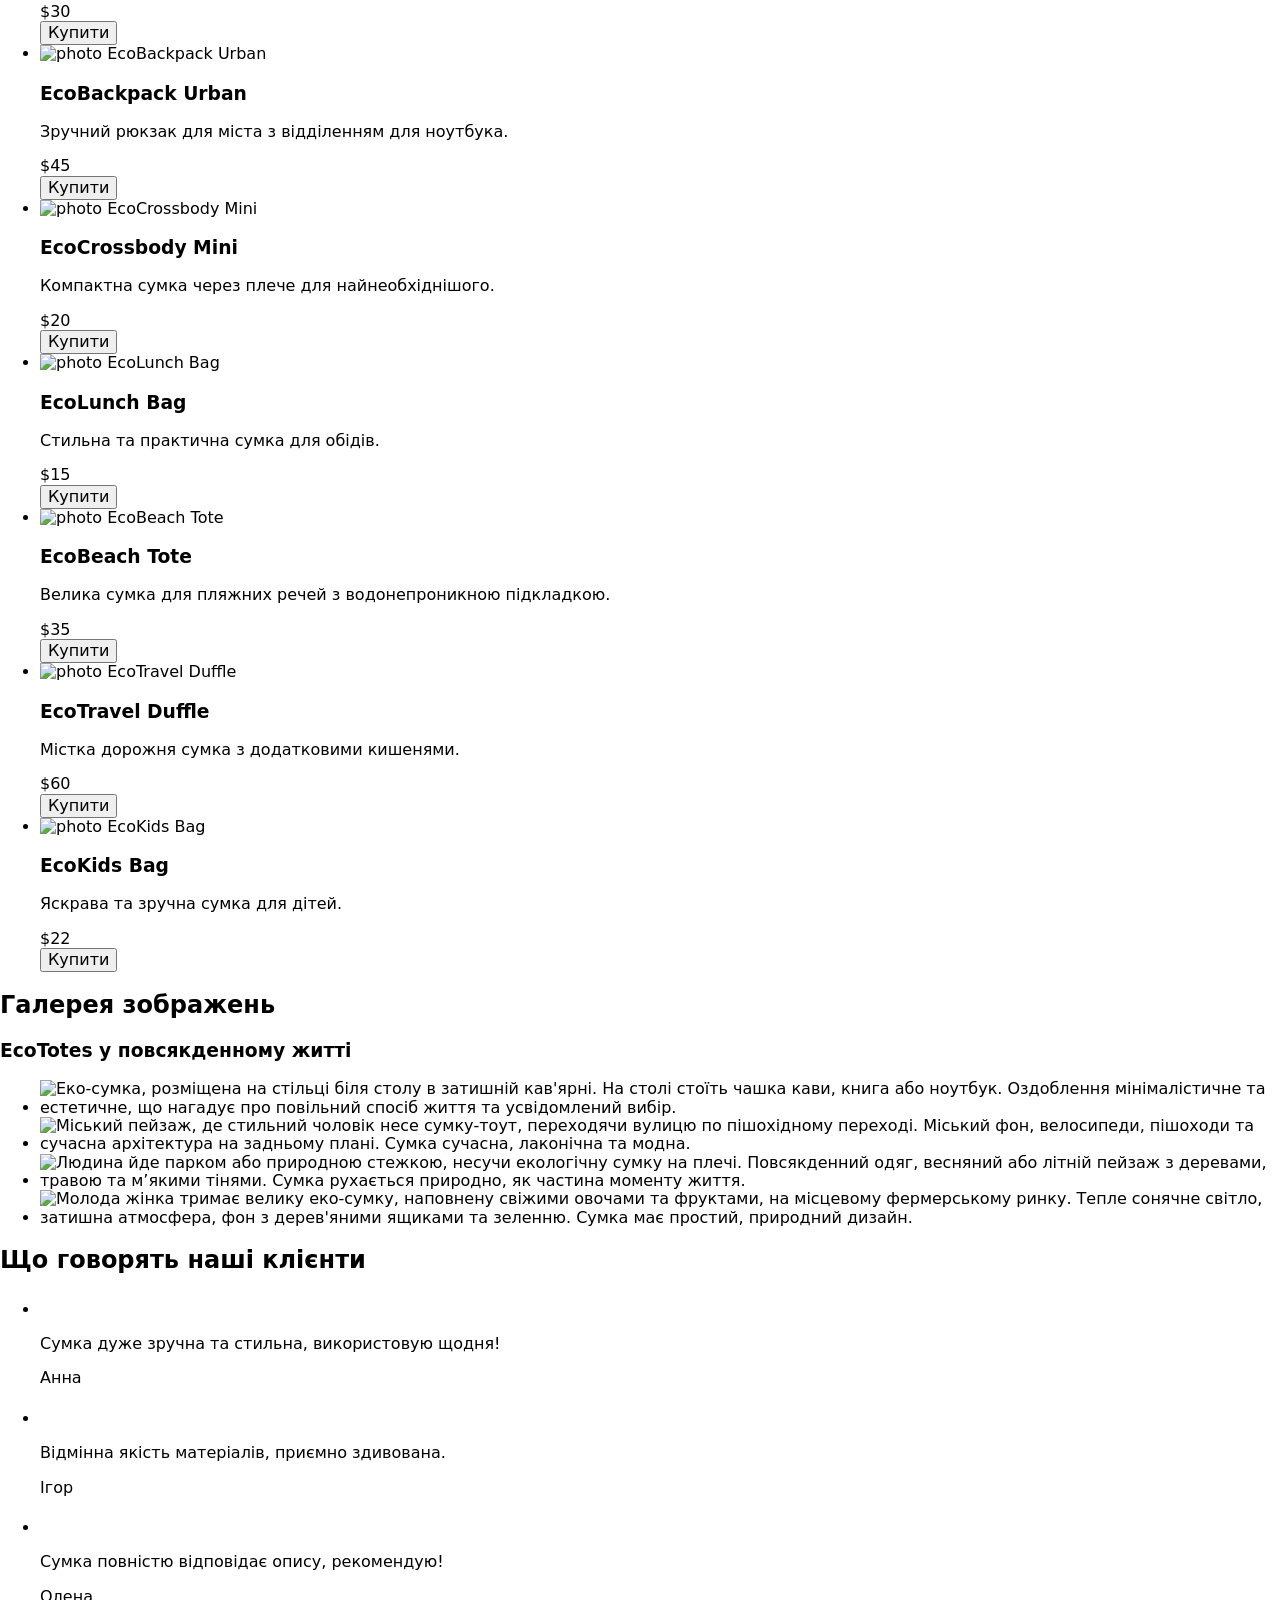
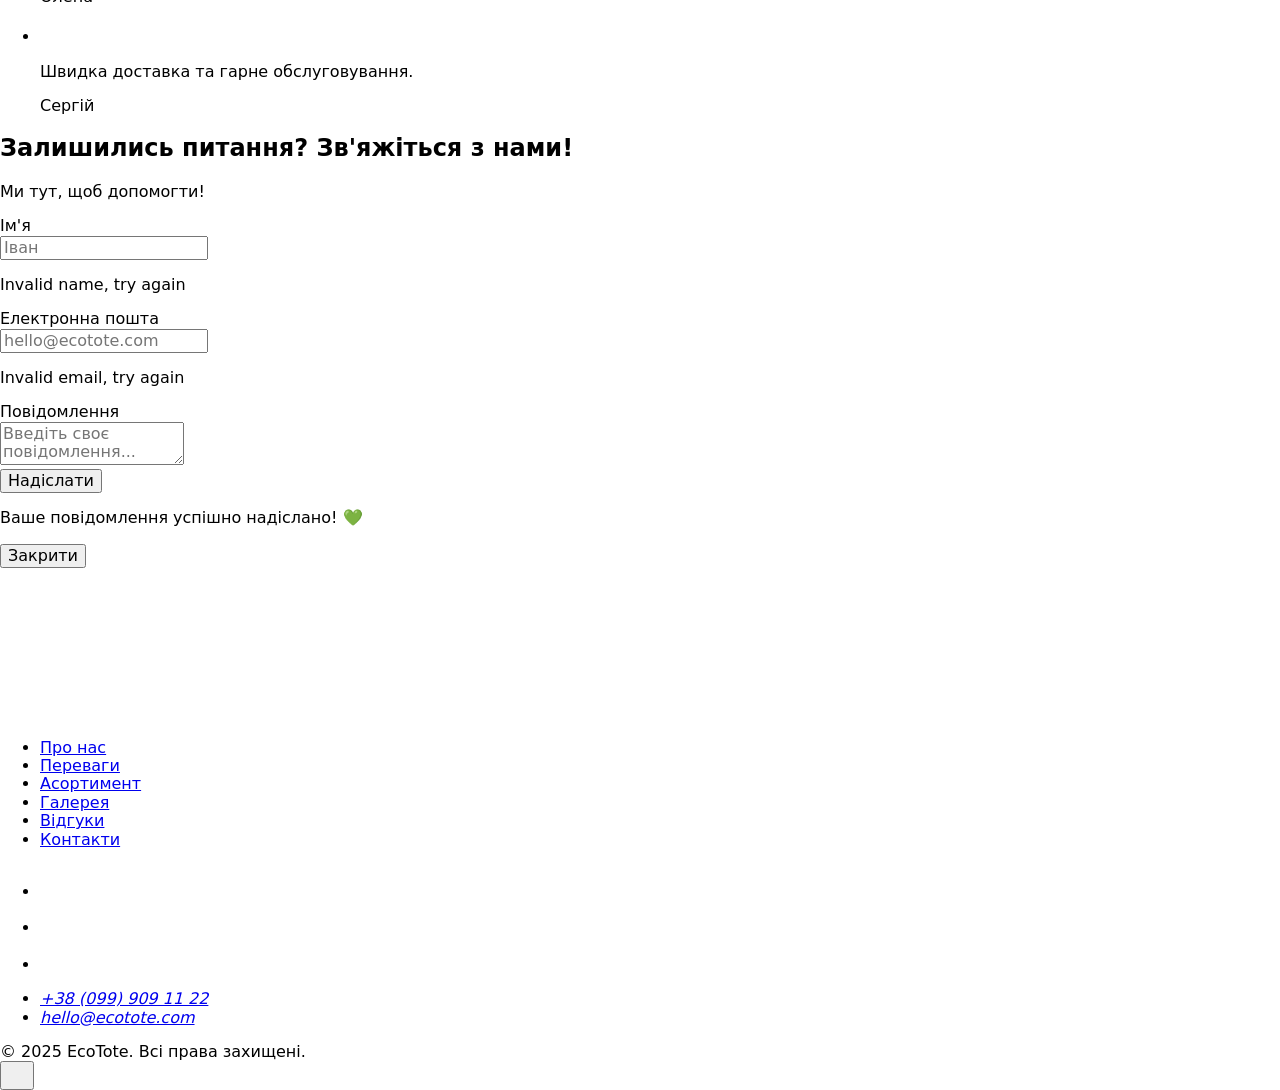
==== commit e199ec86: "Deploying to gh-pages from @ tetiana-tkachuk/ecotote-team-project@222e84f7542357b169de78eba7b9d3d887" ====
--- a/index.html
+++ b/index.html
@@ -1,4 +1,4 @@
-<!DOCTYPE html>
+<!doctype html>
 <html lang="uk">
   <head>
     <meta charset="UTF-8" />
@@ -23,7 +23,7 @@
       referrerpolicy="no-referrer"
     />
     <script type="module" crossorigin src="/ecotote-team-project/index.js"></script>
-    <link rel="stylesheet" crossorigin href="/ecotote-team-project/assets/index-BVFaLaH8.css">
+    <link rel="stylesheet" crossorigin href="/ecotote-team-project/assets/index-DwZ20Uwd.css">
   </head>
   <body>
     <header class="header">
@@ -846,6 +846,13 @@
   </div>
 </section>
 
+      <div class="modal-backdrop" id="success-modal">
+  <div class="modal-window">
+    <p class="modal-message">Ваше повідомлення успішно надіслано! 💚</p>
+    <button class="modal-close">Закрити</button>
+  </div>
+</div>
+
     </main>
 
     <footer class="footer">
